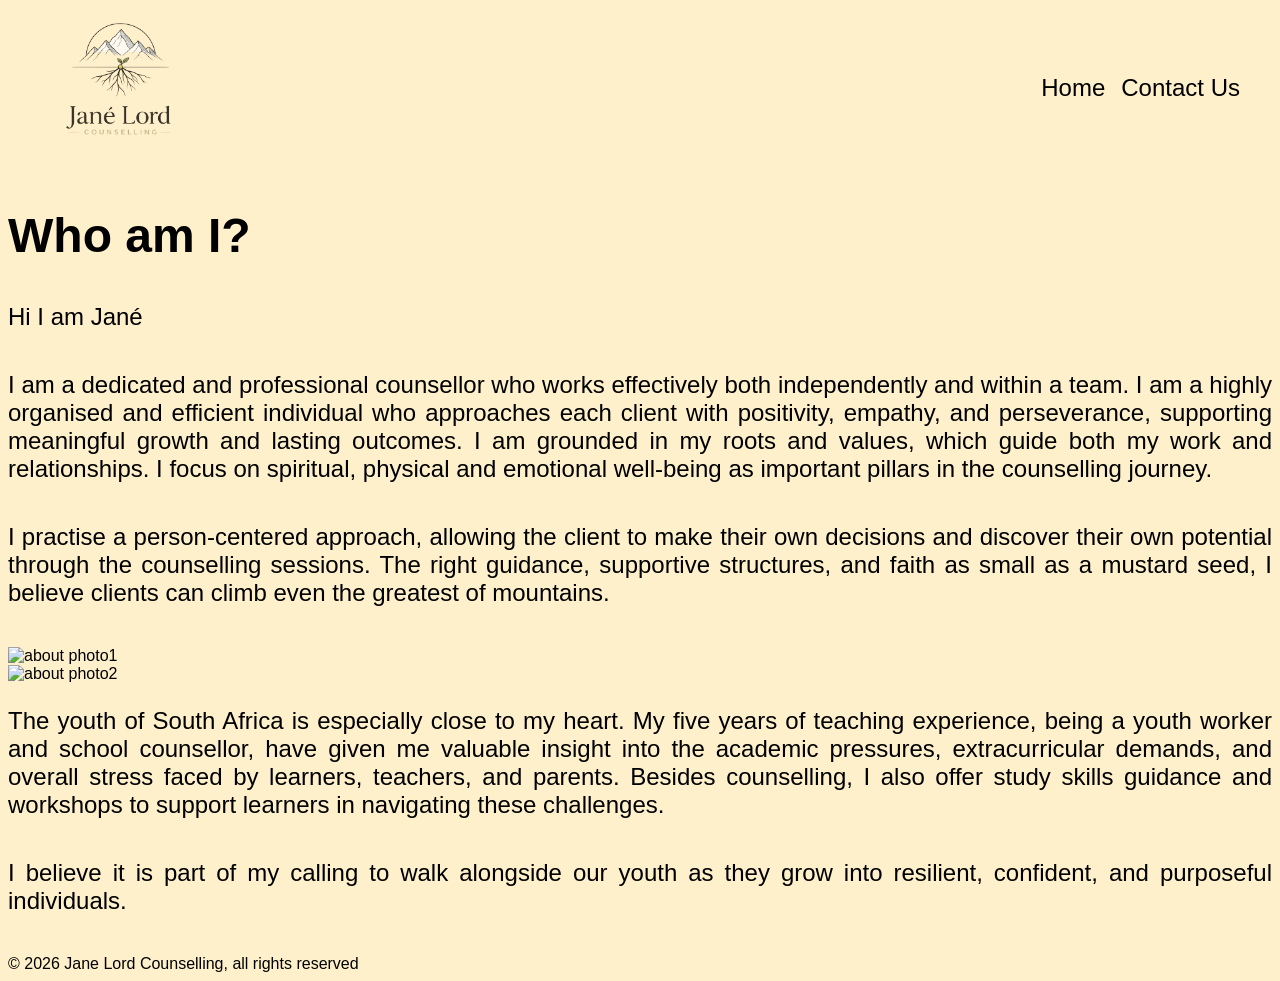
==== about.html @ ed19c5f7 "adding the about page" ====
<!DOCTYPE html>
<html lang="en">
<head>
  <meta charset="UTF-8">
  <meta name="viewport" content="width=device-width, initial-scale=1.0">
  <title>About</title>

  <link rel="stylesheet" href="styles.css">
</head>
    <header class="navbar">
        <img class="logo" src="assets/images/logo-transparent.png">
        <div class="navbar-items">
            <a class="navbar-item" href="index.html">Home</a>
            <a class="navbar-item" href="contact.html">Contact Us</a>
        </div>
    </header>
<body>
    <section id="about-details" class="about-details">
        <h2 class="section-heading">Who am I?</h2>
        <div class="about-block">
            <div class="about-textbox">
                <p class="about-text"> Hi I am Jané</p>
                <p class="about-text">I am a dedicated and professional counsellor who works effectively both independently and within a team. I am a highly organised and efficient individual who approaches each client with positivity, empathy, and perseverance, supporting meaningful growth and lasting outcomes. I am grounded in my roots and values, which guide both my work and relationships. I focus on spiritual, physical and emotional well-being as important pillars in the counselling journey.</p>
                <p class="about-text">I practise a person-centered approach, allowing the client to make their own decisions and discover their own potential through the counselling sessions. The right guidance, supportive structures, and faith as small as a mustard seed, I believe clients can climb even the greatest of mountains.</p>
            </div>
            <img class="about-photo" src="assets/images/about-photo1.jpg" alt="about photo1">
        </div>
            

        </div>
        <div class="about-block">
            <img class="about-photo" src="assets/images/about-photo2.jpg" alt="about photo2">
            <div class="about-textbox">
                <p class="about-text">The youth of South Africa is especially close to my heart. My five years of teaching experience, being a youth worker and school counsellor, have given me valuable insight into the academic pressures, extracurricular demands, and overall stress faced by learners, teachers, and parents. Besides counselling, I also offer study skills guidance and workshops to support learners in navigating these challenges. </p>
                <p class="about-text"> I believe it is part of my calling to walk alongside our youth as they grow into resilient, confident, and purposeful individuals. </p>
            </div>
            
        </div>
    </section>
</body>
<footer>
    © 2026 Jane Lord Counselling, all rights reserved
</footer>
</html>
---- styles.css ----
/* COLOR PALETTE */

/* COLOR PALETTE — HSL */

:root {
    /* Brand colours */
    --primary: #2f7f7b;

    /* Backgrounds */
    --bg-primary: #fff0cc;  

    /* Text */
    --text-dark: #000000;
    --text-light: #ffffff;

    /*Font*/
    --main-font: "Abadi MT", "Abadi", sans-serif;


    --card-bg: hsl(57, 70%, 86%);         
    --bg-light: hsl(57, 70%, 93%);


}

.logo {
    width: 10rem;
    border-radius: 2rem;
}

header{
    margin: 0;
}
body{
    background-color: var(--bg-primary);
    font-family: var(--main-font);
}

.navbar{
    display: flex;
    justify-content: space-between;
    align-items: center;
    padding: 0rem 2rem;
    font-size: 1.5rem;
    margin: 0;
}

.navbar-items{
    display: flex;
    gap: 1rem;
    
}

a{
    text-decoration: none;
    color: var(--text-dark);
}
a:hover{
    color: var(--primary);
    cursor: pointer;
    transform: translateY(-5px) scale(1.03); 
}

.hero {
    height: 90vh;
    display: flex;
    justify-content: center;
    align-items: center;
    color: var(--text-light);
    text-align: center;
    position: relative;
    background: url(assets/images/Hero-background.jpg);
    background-position: center 20%;
    background-size: cover;
    background-repeat: no-repeat;
    font-size: 3.0rem;
    margin: 0;
}

.hero::after {
  content: "";
  position: absolute;
  inset: 0;
  background: rgba(0,0,0,0.1); /* Overlay for readability */
}
.hero-text {
  position: relative;
  z-index: 1;
}

.btn {
    all: unset;
    background: var(--primary);
    color: var(--text-light);
    padding: 1.5rem 2.4rem;
    border-radius: 3rem;
    cursor: pointer;
    font-size: 1.5rem;
    letter-spacing: 0.5px;
    transition: 0.3s ease;
    align-self: center;
}

.btn:hover {
    transform: translateY(-5px) scale(1.03); 
    box-shadow: 0 10px 20px rgba(0, 0, 0, 0.15);
}

.counsel-areas{
    display: flex;
    gap: 5rem;
    font-size: 1.5rem;
    justify-content: center;
    padding-top: 3rem;
}


.section-heading{
    font-size: 3rem;
}

.about, .support, .booking, .testimonials , .contact{
    padding: 2rem 12rem;
}

.about-content{
    display: flex;
    gap: 5rem;
    justify-content: center;
}

.profile-photo{
    width: 50rem;
    height: 28rem;
    object-fit: cover;
    border-radius: 1rem;
    border: 3px solid var(--secondary);
}

.about-subtitle, .about-location, .support-subtitle{
    color: var(--primary);
    margin: 0;
}

.about-subtitle , .support-subtitle , .testimonials-initial{
    font-size: 2rem;
    font-weight: bold;
}

.about-location{
    font-size: 1.5rem;
    font-style: italic;
    margin-top: 0.5rem;
}

.about-text, .support-text, .testimonials-text{
    font-size: 1.5rem;
    padding-bottom: 1rem;
    text-align: justify;
}

.learn-more-btn{
    background-color: var(--bg-primary);
    color: var(--primary);
    border-color: var(--primary);
    border: 0.2rem solid;
    border-radius: 3rem;
    font-size: 1.2rem;
    padding: 1rem 4rem;
}

.support-content, .testimonials-content{
    display: flex;
    gap: 2rem;
    justify-content: center;
    text-align: center;

}

.support-pillar{
    padding: 0.5rem 1rem;
    width: 20rem;

}

.support-text{
    text-align: center;
}

.support-icons{
    height: 12rem;
    width: 12rem;
    border-radius: 50%;
    margin-bottom: 2rem;
}

.booking {
    padding-bottom: 0;
    margin: 0;
}

.calendly-inline-widget {
  width: 100%;
  min-width: 0;        
  height: 55rem;       
}

.testimonials-text{
    height: 6rem;
}

.testimonials-content{
    gap: 15rem;
}
.testimonials-pillar{
    width: 25rem;
}

.testimonials-initial{
    font-size: 1.5rem;
    color: var(--primary);
    text-align: left;
}

.contact-photo{
    width: 30rem;
    border-radius: 4rem;
}

.contact{
    margin-top: 5rem;
    display: flex;
    gap: 10rem;
    justify-content: center;
    align-items: center;
}

.contact-content{
    text-align: center;
}

.contact-logo{
    width: 15rem;
    border-radius: 2rem;
}

.contact-socials{
    display: flex;
    justify-content: center;
    padding: 2rem;
    gap: 1.5rem;
}
.social-logo{
    width: 4rem;
    height: 4rem;
}

.social-logo:hover{
    cursor: pointer;
    transform: translateY(-5px) scale(1.03); 
    box-shadow: 0 10px 20px rgba(0, 0, 0, 0.15);
}

 .formbox {
    background: var(--bg-primary);
    padding: 5rem;
    margin: 1rem 10rem;
    background: url(assets/images/contact-photo.jpg);
    background-position: center 20%;
    background-size: cover;
    background-repeat: no-repeat;
    display: flex;
    justify-content: center;
}

.form-element{
    display: flex;
    flex-direction: column;
    font-size: 1.5rem;
}

form{
    display: flex;
    flex-direction: column;
    gap: 2rem;
    width: 80%;
}

.h-captcha{
    align-self: center;
}

textarea, input{
    font-family: var(--main-font);
    font-size: 1.5rem;
}

label{
    color: var(--text-light);
    font-family: var(--main-font);
}

/* 

.header-link-box{
    display: flex;
    gap: 1rem;
    justify-content: center;
}

.header-link:hover{
    color: var(--secondary);
    text-decoration: underline;
    text-underline-offset: 0.5rem;
}

.contact-header{
    position: relative;
    display: flex;
    align-items: center;
    padding: 1rem 15rem 1rem 10rem;
}



.contact-header h1 {
    position: absolute;
    left: 50%;
    transform: translateX(-50%);
    margin: 0;
}


 .formbox {
    background: var(--card-bg);
    padding: 1rem;
    margin: 1rem 20rem;
    border-radius: 8px;
    box-shadow: 0 2px 8px rgba(0,0,0,0.1);
    display: flex;
    justify-content: center;
}

.form-element{
    display: flex;
    flex-direction: column;
}

form{
    display: flex;
    flex-direction: column;
    gap: 2rem;
    width: 80%;
}

.h-captcha{
    align-self: center;
}

textarea{
    font-family: 'Roboto', sans-serif;
}

@media (max-width: 768px) {
 .about-content, .social-box{
    flex-wrap: wrap;
  }
header{
    padding-left: 0.5rem;
    padding-right: 0.5rem;
  }

.contact-header {
        flex-direction: column;
        justify-content: center;
        text-align: center;
        padding: 2rem 1rem;
    }

    .contact-header h1 {
        position: static;      
        transform: none;
        margin-top: 1rem;
    }

    .logo {
        margin-bottom: 1rem;
    }

    .formbox{
        margin: 1rem;
    }

    .hero{
        display: flex;
        justify-content: center;
        align-items: center;
    }
    
    .hero-content{
        top: 0;
    }

    .slogan{
        font-size: 2rem
    }

    body{
        font-size: 1rem;
    }

} */
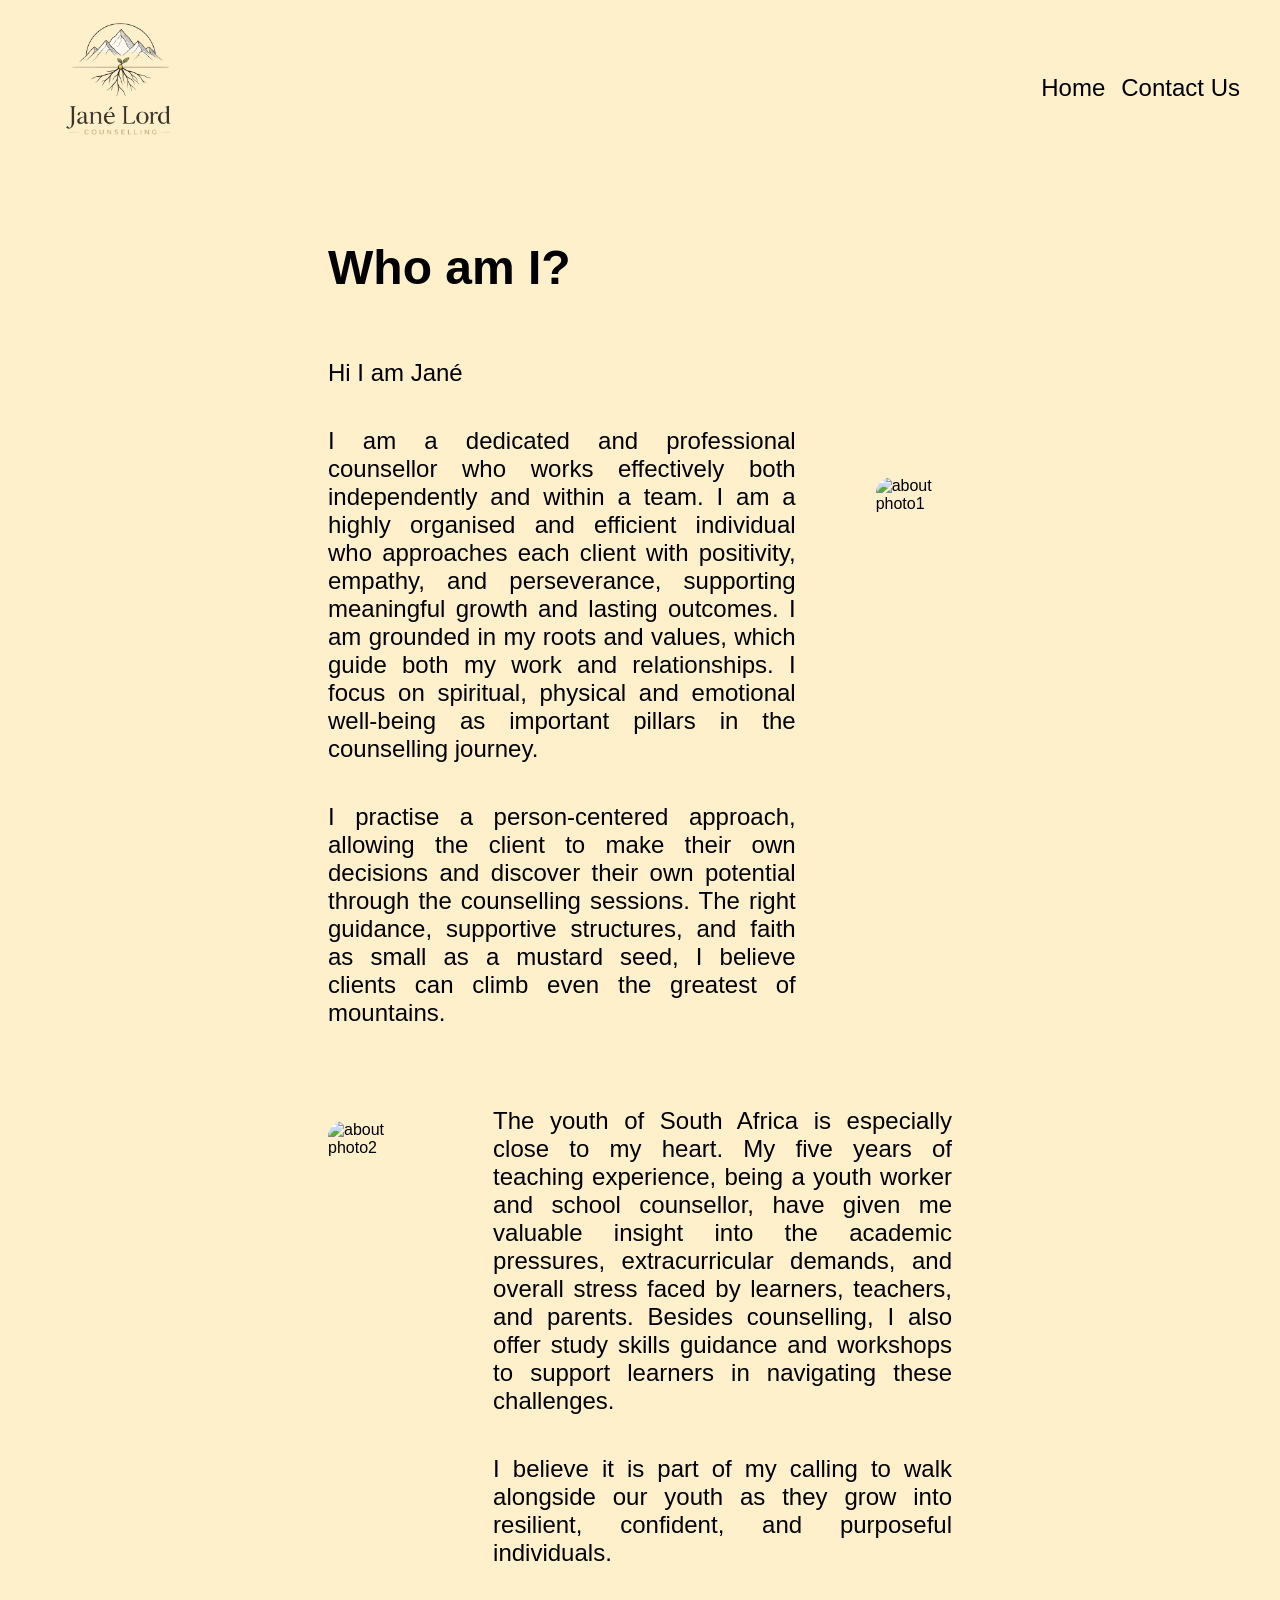
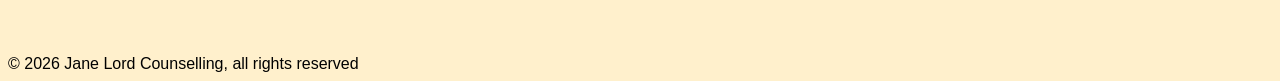
==== commit ac2b99fa: "fix tab heading" ====
--- a/about.html
+++ b/about.html
@@ -3,7 +3,7 @@
 <head>
   <meta charset="UTF-8">
   <meta name="viewport" content="width=device-width, initial-scale=1.0">
-  <title>About</title>
+  <title>About | Jané Lord Counselling</title>
 
   <link rel="stylesheet" href="styles.css">
 </head>
--- a/styles.css
+++ b/styles.css
@@ -22,6 +22,8 @@
 
 
 }
+
+/*Landing Page CSS*/
 
 .logo {
     width: 10rem;
@@ -129,7 +131,7 @@
     justify-content: center;
 }
 
-.profile-photo{
+.profile-photo, .about-photo{
     width: 50rem;
     height: 28rem;
     object-fit: cover;
@@ -206,14 +208,27 @@
 }
 
 .testimonials-text{
-    height: 6rem;
+    height: 10rem;
 }
 
 .testimonials-content{
     gap: 15rem;
 }
+
+.testimonials-wrapper {
+  overflow: hidden;
+  width: 100%;
+}
+
+.testimonials-track {
+  display: flex;
+  transition: transform 0.5s ease-in-out;
+}
+
 .testimonials-pillar{
-    width: 25rem;
+  flex: 0 0 33.33%; /* 3 per row */
+  padding: 1rem;
+  box-sizing: border-box;
 }
 
 .testimonials-initial{
@@ -260,6 +275,8 @@
     transform: translateY(-5px) scale(1.03); 
     box-shadow: 0 10px 20px rgba(0, 0, 0, 0.15);
 }
+
+/*Contact Page CSS*/
 
  .formbox {
     background: var(--bg-primary);
@@ -300,113 +317,20 @@
     font-family: var(--main-font);
 }
 
-/* 
-
-.header-link-box{
-    display: flex;
-    gap: 1rem;
-    justify-content: center;
-}
-
-.header-link:hover{
-    color: var(--secondary);
-    text-decoration: underline;
-    text-underline-offset: 0.5rem;
-}
-
-.contact-header{
-    position: relative;
-    display: flex;
+/* About Page CSS*/
+
+.about-details{
+    padding: 2rem 20rem;
+}
+
+
+.about-block{
+    display: flex;
+    gap: 5rem;
+    justify-content: center;
     align-items: center;
-    padding: 1rem 15rem 1rem 10rem;
-}
-
-
-
-.contact-header h1 {
-    position: absolute;
-    left: 50%;
-    transform: translateX(-50%);
-    margin: 0;
-}
-
-
- .formbox {
-    background: var(--card-bg);
-    padding: 1rem;
-    margin: 1rem 20rem;
-    border-radius: 8px;
-    box-shadow: 0 2px 8px rgba(0,0,0,0.1);
-    display: flex;
-    justify-content: center;
-}
-
-.form-element{
-    display: flex;
-    flex-direction: column;
-}
-
-form{
-    display: flex;
-    flex-direction: column;
-    gap: 2rem;
-    width: 80%;
-}
-
-.h-captcha{
-    align-self: center;
-}
-
-textarea{
-    font-family: 'Roboto', sans-serif;
-}
-
-@media (max-width: 768px) {
- .about-content, .social-box{
-    flex-wrap: wrap;
-  }
-header{
-    padding-left: 0.5rem;
-    padding-right: 0.5rem;
-  }
-
-.contact-header {
-        flex-direction: column;
-        justify-content: center;
-        text-align: center;
-        padding: 2rem 1rem;
-    }
-
-    .contact-header h1 {
-        position: static;      
-        transform: none;
-        margin-top: 1rem;
-    }
-
-    .logo {
-        margin-bottom: 1rem;
-    }
-
-    .formbox{
-        margin: 1rem;
-    }
-
-    .hero{
-        display: flex;
-        justify-content: center;
-        align-items: center;
-    }
-    
-    .hero-content{
-        top: 0;
-    }
-
-    .slogan{
-        font-size: 2rem
-    }
-
-    body{
-        font-size: 1rem;
-    }
-
-} */
+    padding-bottom: 1rem;
+
+}
+
+
